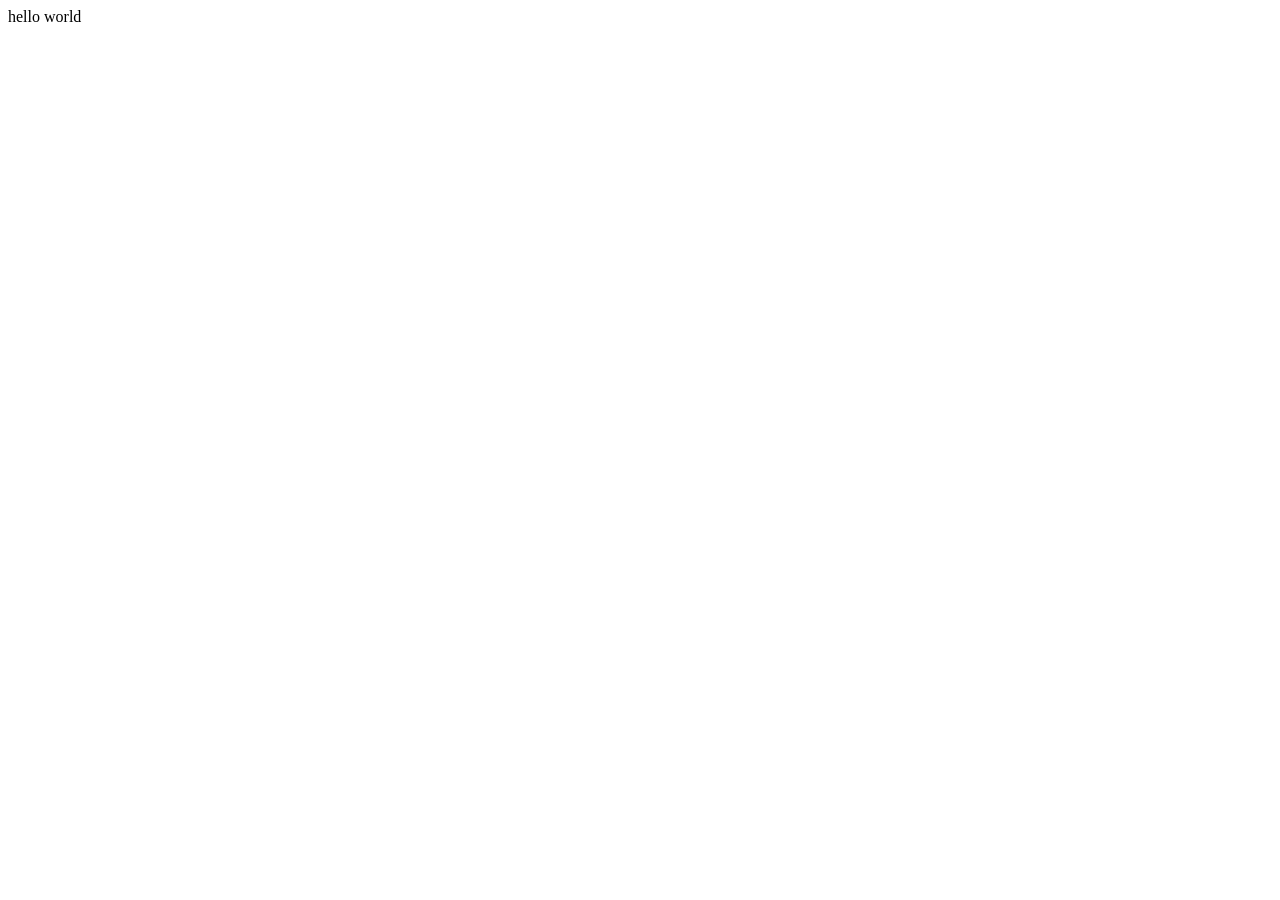
==== index.html @ 655c2603 "added content" ====
<!DOCTYPE html>
<html lang="en">
<head>
    <meta charset="UTF-8">
    <meta http-equiv="X-UA-Compatible" content="IE=edge">
    <meta name="viewport" content="width=he, initial-scale=1.0">
    <title>Document</title>
</head>
<body>
    hello world
</body>
</html>
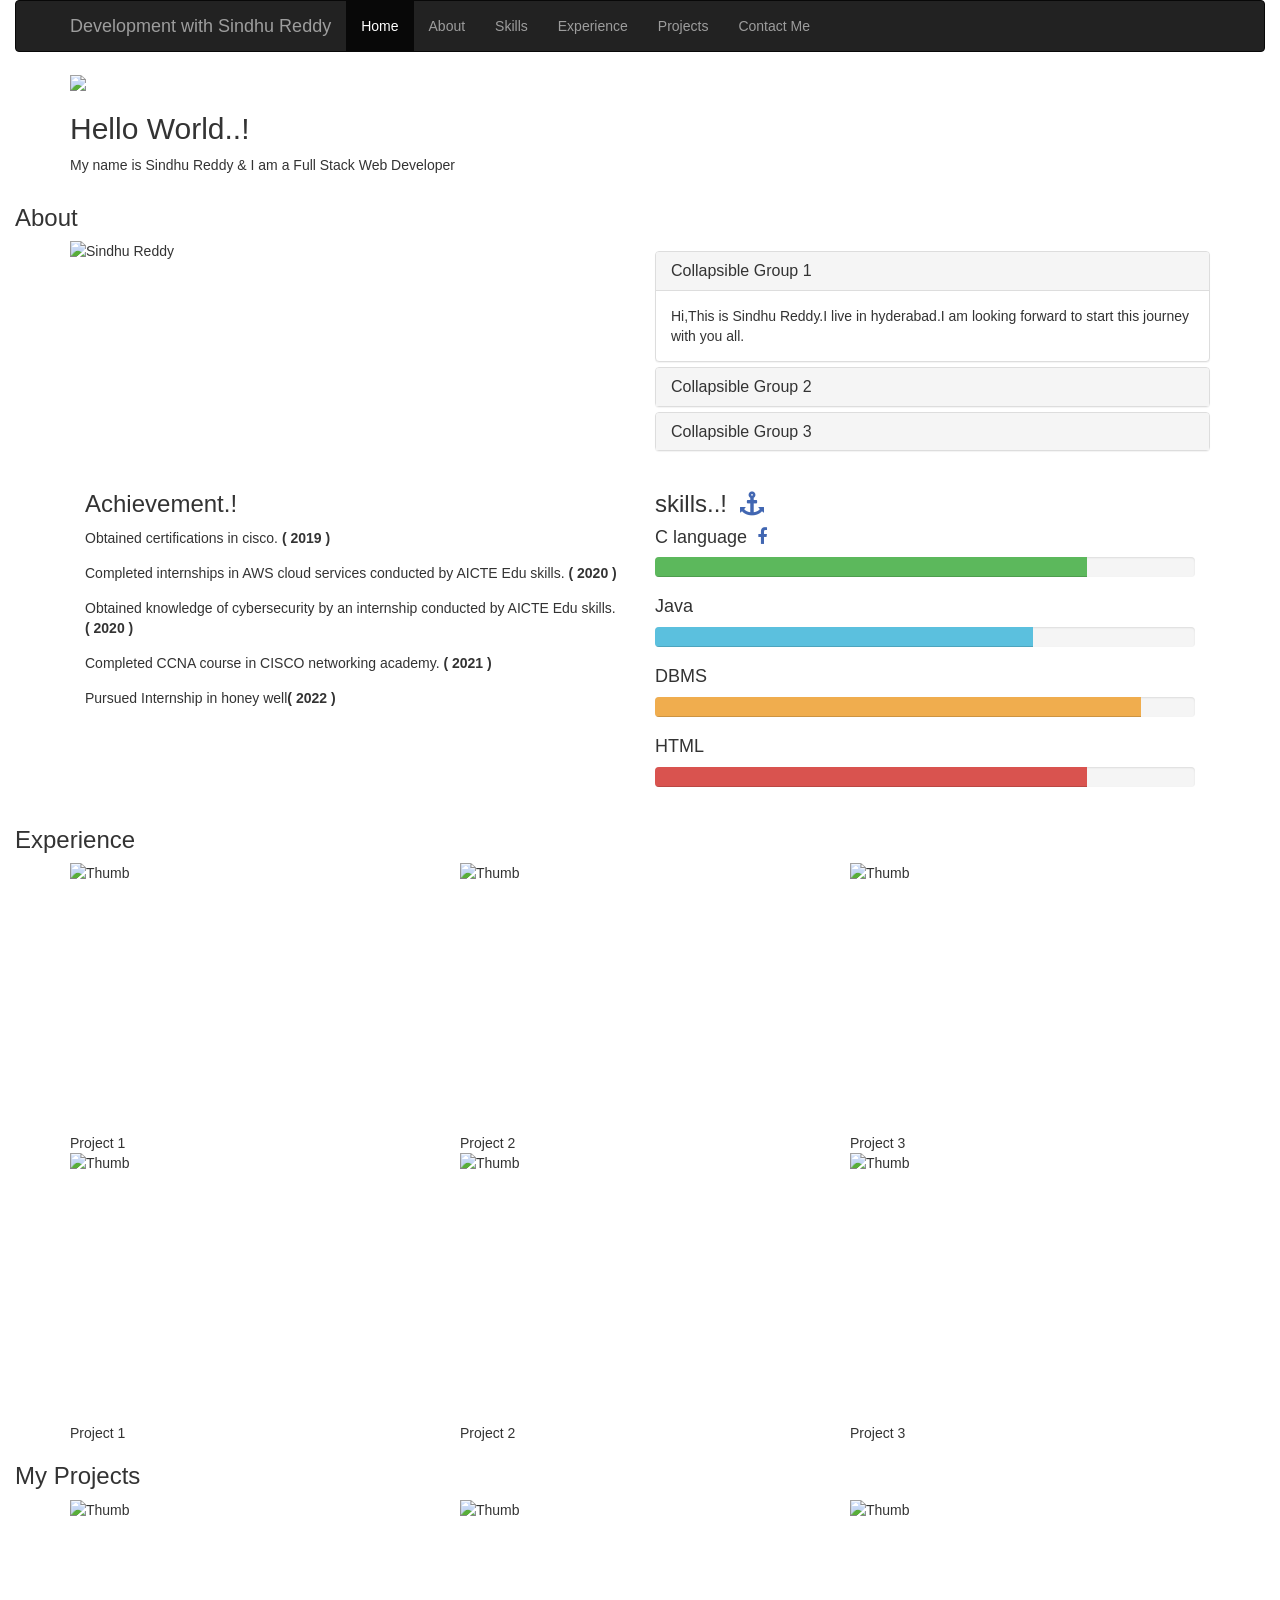
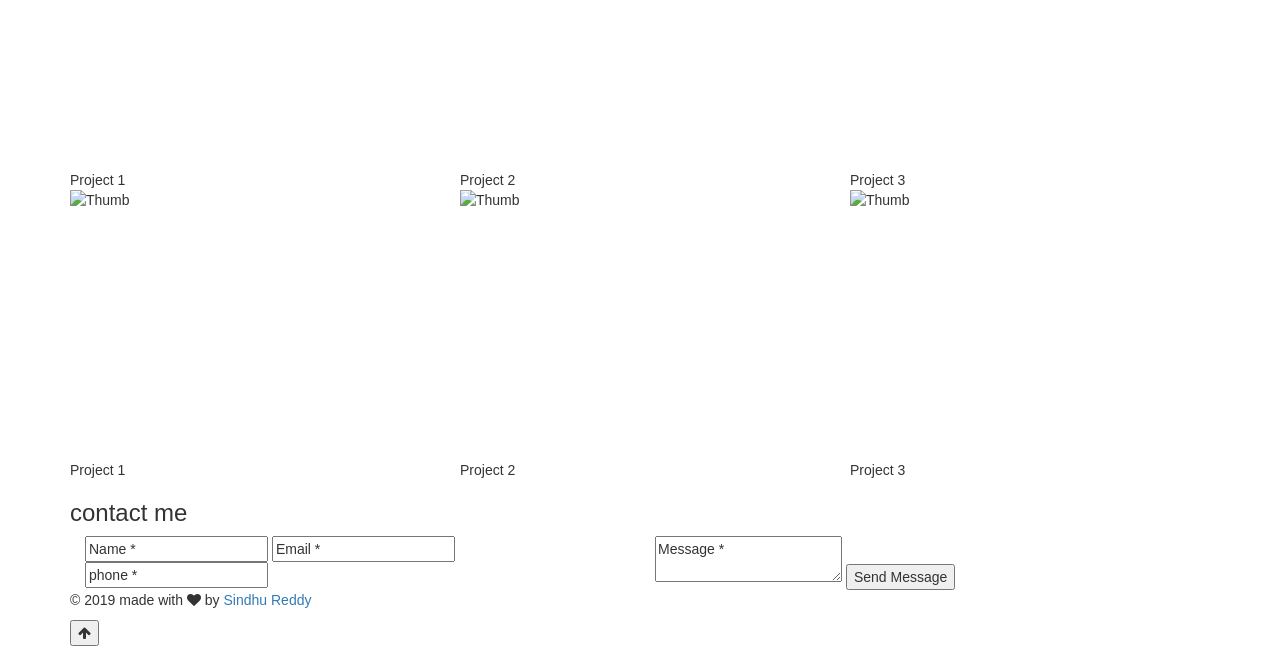
==== commit 93d5234d: "updated" ====
--- a/index.html
+++ b/index.html
@@ -1,12 +1,318 @@
 <!DOCTYPE html>
-<html lang="en">
+<html>
 <head>
-    <meta charset="UTF-8">
-    <meta http-equiv="X-UA-Compatible" content="IE=edge">
-    <meta name="viewport" content="width=he, initial-scale=1.0">
-    <title>Document</title>
+	<meta charset="utf-8">
+	<meta name="viewport" content="width=device-width, initial-scale=1">
+	<meta name="keywords" content="Priyanshu Tiwari/>
+	<meta http-equiv="X-UA-Compatible" content="IE=edge">
+	<title>Development With Sindhu Reddy</title>
+
+	<!-- FONT AWESOME -->
+	<link rel="stylesheet" href="https://cdnjs.cloudflare.com/ajax/libs/font-awesome/4.7.0/css/font-awesome.min.css">
+
+	<!-- Latest compiled and minified CSS -->
+	<link rel="stylesheet" href="https://maxcdn.bootstrapcdn.com/bootstrap/3.3.7/css/bootstrap.min.css">
+
+	<!-- jQuery library -->
+	<script src="https://ajax.googleapis.com/ajax/libs/jquery/3.3.1/jquery.min.js"></script>
+
+	<!-- Latest compiled JavaScript -->
+	<script src="https://maxcdn.bootstrapcdn.com/bootstrap/3.3.7/js/bootstrap.min.js"></script>
+
+	<!-- MAIN CSS -->
+	<link rel="stylesheet" href="css/style.css">
+
+	<!-- MAIN JS -->
+	<script src="js/main.js" type="text/javascript"></script>
+
+	<!-- MAIN JQUERY -->
+	<script src="js/jquery.js" type="text/javascript"></script>
+
 </head>
 <body>
-    hello world
+
+	<!-- NAVBAR -->
+	<section class="container-fluid mainHeader fadeIn" id="navbar">
+		<div class="navbar navbar-inverse">
+		  <div class="container">
+		    <div class="navbar-header">
+		      <button type="button" class="navbar-toggle" data-toggle="collapse" data-target=".navbar-collapse">
+		        <span class="icon-bar"></span>
+		        <span class="icon-bar"></span>
+		        <span class="icon-bar"></span>
+		      </button>
+		      <a class="navbar-brand" href="#">Development with Sindhu Reddy</a>
+		    </div>
+		    <div class="collapse navbar-collapse">
+		      <ul class="nav navbar-nav">
+		        <li class="active" data-toggle="collapse" data-target=".navbar-collapse.in"><a href="#">Home</a></li>
+		        <li><a href="#about" data-toggle="collapse" data-target=".navbar-collapse.in">About</a></li>
+		        <li><a href="#skills" data-toggle="collapse" data-target=".navbar-collapse.in">Skills</a></li>
+		        <li><a href="#experience" data-toggle="collapse" data-target=".navbar-collapse.in">Experience</a></li>
+		        <li><a href="#projects" data-toggle="collapse" data-target=".navbar-collapse.in">Projects</a></li>
+		        <li><a href="#contact" data-toggle="collapse" data-target=".navbar-collapse.in">Contact Me</a></li>
+		      </ul>
+		    </div><!--/.nav-collapse -->
+		  </div>
+		</div>
+	</section>
+
+	<!-- HOME -->
+	<section class="home fadeIn">
+		<div class="header-section">
+				<div class="container checkOutMyPortfolio">
+					<img src="img/profile.png">
+						<h2>Hello World..<span>!</span></h2>
+							<p>My name is Sindhu Reddy & I am a Full Stack Web Developer</p>
+							
+				</div>
+			</div>
+	</section>
+
+	<!-- ABOUT US -->
+
+	<section class="container-fluid about fadeIn" id="about">
+		<h3>About</h3>
+		<div class="container">
+		  <div class="row">
+		   <div class="col-sm-3 col-md-6">
+		      <img class="yourPic img-responsive" src="img/event.jpeg" alt="Sindhu Reddy">
+		   </div>
+		   <div class="col-sm-9 col-md-6">
+		      <p>
+		      	<div class="panel-group" id="accordion">
+				  <div class="panel panel-default">
+				    <div class="panel-heading">
+				      <h4 class="panel-title">
+				        <a data-toggle="collapse" data-parent="#accordion" href="#collapse1">
+				        Collapsible Group 1</a>
+				      </h4>
+				    </div>
+				    <div id="collapse1" class="panel-collapse collapse in">
+				      <div class="panel-body">Hi,This is Sindhu Reddy.I live in hyderabad.I am looking forward to start this journey
+						 with you all.
+						
+			           </div>
+				    </div>
+				  </div>
+				  <div class="panel panel-default">
+				    <div class="panel-heading">
+				      <h4 class="panel-title">
+				        <a data-toggle="collapse" data-parent="#accordion" href="#collapse2">
+				        Collapsible Group 2</a>
+				      </h4>
+				    </div>
+				    <div id="collapse2" class="panel-collapse collapse">
+				      <div class="panel-body">My education qualifications are:
+						I have completed my schooling from serenity model high school with a cgpa of 9.3
+						and I completed my intermediate in toppers juniour college with an outcome of 9.6 and 
+						right now I am pursuing my engineering in Vignana Bharathi Institute of Institute with a 
+						current cgpa of 8.2 .</div>
+				    </div>
+				  </div>
+				  <div class="panel panel-default">
+				    <div class="panel-heading">
+				      <h4 class="panel-title">
+				        <a data-toggle="collapse" data-parent="#accordion" href="#collapse3">
+				        Collapsible Group 3</a>
+				      </h4>
+				    </div>
+				    <div id="collapse3" class="panel-collapse collapse">
+				      <div class="panel-body">My  strengths are I am a great team player and I can 
+						multitask and good at time management.My weakness include I am very hospitable to people
+						which leaves people a great advantage .</div>
+				    </div>
+				  </div>
+				</div>
+		      </p>
+		   </div>
+		 </div>
+		</div>
+	</section>
+
+	<!-- SKILLS -->
+	<section class="container-fluid skills fadeIn" id="skills">
+		<div class="study-section">
+				<div class="container">
+					<div class="study-grids">
+						<div class="col-md-6 study-grid">
+						<h3>Achievement.<span>!</span></h3>
+						<div class="study1">
+							<p> 	Obtained certifications in cisco.
+								
+								<label>( 2019 )</label></p>
+							<p>Completed internships in AWS cloud services conducted by AICTE Edu skills.
+								 <label>( 2020 )</label></p>
+							<p>
+								Obtained knowledge of cybersecurity by an internship conducted by AICTE Edu skills. <label>( 2020 )</label></p>
+							<p>Completed CCNA course in CISCO networking academy. <label>( 2021 )</label></p>
+							<p>Pursued Internship in honey well<label>( 2022 )</label></p>
+							
+						</div>
+						</div>
+						<div class="col-md-6 study-grid">
+						<h3>skills..<span>!</span>&nbsp&nbsp<i class="fa fa-anchor" style="color:#4267b2;;"></i></h3>
+						<div class="study2">
+						<h4>C language&nbsp&nbsp<i class="fa fa-facebook" style="color:#4267b2;;"></i></h4>
+							<div class="progress">
+							  <div class="progress-bar progress-bar-success" role="progressbar" aria-valuenow="80" aria-valuemin="0" aria-valuemax="100" style="width: 80%">
+								<span class="sr-only">80% Complete (success)</span>
+							  </div>
+							</div>
+						<h4>Java</h4>
+						<div class="progress">
+						  <div class="progress-bar progress-bar-info" role="progressbar" aria-valuenow="70" aria-valuemin="0" aria-valuemax="100" style="width: 70%">
+							<span class="sr-only">70% Complete</span>
+						  </div>
+						</div>
+						<h4>DBMS</h4>
+						<div class="progress">
+						  <div class="progress-bar progress-bar-warning" role="progressbar" aria-valuenow="90" aria-valuemin="0" aria-valuemax="100" style="width: 90%">
+							<span class="sr-only">90% Complete (warning)</span>
+						  </div>
+						</div>
+						<h4>HTML<h4>
+						<div class="progress">
+						  <div class="progress-bar progress-bar-danger" role="progressbar" aria-valuenow="80" aria-valuemin="0" aria-valuemax="100" style="width: 80%">
+							<span class="sr-only">80% Complete (danger)</span>
+						  </div>
+						</div>
+						</div>
+					</div>
+					<div class="clearfix"></div>
+					</div>
+				</div>
+			</div>
+	</section>
+	<section class="container-fluid experience fadeIn" id="experience">
+		<h3>Experience</h3>
+		<div class="container ">
+				<div class="row ">
+				  <div class="col-sm-4 ">
+					<div class="figure ">
+						<img class="img-responsive " src="https://robohash.org/a " alt="Thumb " width="400 " height="300 " />
+						<div class="figcaption "><div>Project 1</div></div>
+					</div>
+				  </div>
+				  <div class="col-sm-4 ">
+					 <div class="figure ">
+						<img class="img-responsive " src="https://robohash.org/b " alt="Thumb " width="400 " height="300 " />
+						<div class="figcaption "><div>Project 2</div></div>
+					 </div>
+				  </div>
+				  <div class="col-sm-4 ">
+						<div class="figure ">
+							<img class="img-responsive " src="https://robohash.org/c " alt="Thumb " width="400 " height="300 " />
+							<div class="figcaption "><div>Project 3</div></div>
+						</div>
+				  </div>
+				</div>
+				<div class="row ">
+				  <div class="col-sm-4 ">
+					<div class="figure ">
+						<img class="img-responsive " src="https://robohash.org/d " alt="Thumb " width="400 " height="300 " />
+						<div class="figcaption "><div>Project 1</div></div>
+					</div>
+				  </div>
+				  <div class="col-sm-4 ">
+					 <div class="figure ">
+						<img class="img-responsive " src="https://robohash.org/e " alt="Thumb " width="400 " height="300 " />
+						<div class="figcaption "><div>Project 2</div></div>
+					 </div>
+				  </div>
+				  <div class="col-sm-4 ">
+						<div class="figure ">
+							<img class="img-responsive " src="https://robohash.org/f " alt="Thumb " width="400 " height="300 " />
+							<div class="figcaption "><div>Project 3</div></div>
+						</div>
+				  </div>
+				</div>
+		  <!-- <figure>
+			<img src="https://d13yacurqjgara.cloudfront.net/users/220419/screenshots/1644214/debut-shot.jpg " alt="Thumb " width="400 " height="300 " />
+			<figcaption><div>Thumbnail Caption</div></figcation>
+		  </figure> -->
+		</div>
+	</section>
+	<section class="container-fluid projects fadeIn" id="projects">
+			<!-- <div class="hero">
+		  		<h1>My Projects <strong>I love them</strong> </h1>
+		  	</div> --><h3>My Projects</h3>
+			<div class="container ">
+					<div class="row ">
+					  <div class="col-sm-4 ">
+					  	<div class="figure ">
+						    <img class="img-responsive " src="https://robohash.org/a " alt="Thumb " width="400 " height="300 " />
+						    <div class="figcaption "><div>Project 1</div></div>
+			  			</div>
+					  </div>
+					  <div class="col-sm-4 ">
+					  	 <div class="figure ">
+						    <img class="img-responsive " src="https://robohash.org/b " alt="Thumb " width="400 " height="300 " />
+						    <div class="figcaption "><div>Project 2</div></div>
+			 			 </div>
+					  </div>
+					  <div class="col-sm-4 ">
+					  		<div class="figure ">
+							    <img class="img-responsive " src="https://robohash.org/c " alt="Thumb " width="400 " height="300 " />
+							    <div class="figcaption "><div>Project 3</div></div>
+			 				</div>
+					  </div>
+					</div>
+					<div class="row ">
+					  <div class="col-sm-4 ">
+					  	<div class="figure ">
+						    <img class="img-responsive " src="https://robohash.org/d " alt="Thumb " width="400 " height="300 " />
+						    <div class="figcaption "><div>Project 1</div></div>
+			  			</div>
+					  </div>
+					  <div class="col-sm-4 ">
+					  	 <div class="figure ">
+						    <img class="img-responsive " src="https://robohash.org/e " alt="Thumb " width="400 " height="300 " />
+						    <div class="figcaption "><div>Project 2</div></div>
+			 			 </div>
+					  </div>
+					  <div class="col-sm-4 ">
+					  		<div class="figure ">
+							    <img class="img-responsive " src="https://robohash.org/f " alt="Thumb " width="400 " height="300 " />
+							    <div class="figcaption "><div>Project 3</div></div>
+			 				</div>
+					  </div>
+					</div>
+			  <!-- <figure>
+			    <img src="https://d13yacurqjgara.cloudfront.net/users/220419/screenshots/1644214/debut-shot.jpg " alt="Thumb " width="400 " height="300 " />
+			    <figcaption><div>Thumbnail Caption</div></figcation>
+			  </figure> -->
+			</div>
+	</section>
+	<!-- CONTACT ME -->
+	<section class="contactMe fadeIn">
+		<div class="contact-section" id="contact">
+				<div class="container">
+					<h3>contact me</h3>
+					 <div class="contact-details">
+			<form>
+				 <div class="col-md-6 contact-left">
+					 <input type="text" class="text" value="Name *" onfocus="this.value = '';" onblur="if (this.value == '') {this.value = 'Name *';}">
+					 <input type="text" class="text" value="Email *" onfocus="this.value = '';" onblur="if (this.value == '') {this.value = 'Email *';}">
+					 <input type="text" class="text" value="phone *" onfocus="this.value = '';" onblur="if (this.value == '') {this.value = 'Phone *';}">
+				 </div>
+					 <div class="col-md-6 contact-right">
+					 <textarea  value="Message" onfocus="this.value = '';" onblur="if (this.value == '') {this.value = 'Message';}">Message *</textarea>
+					 <input type="submit" value="Send Message"/>
+					 </div>
+					 <div class="clearfix"> </div>
+			</form>
+				</div>
+			</div>
+		</div>
+	</section>
+	<section class="container-fluid mainFooter fadeIn">
+		<div class="container">
+			<div class="footer-top">
+				<p>&copy; 2019  made with <i class="fa fa-heart"></i> by <a target="_blank" href="https://sindhureddyaenugula.github.io">Sindhu Reddy</a>
+				</p>
+			</div>
+		<button onclick="topFunction()" id="myBtn" title="Go to top"><i class="fa fa-arrow-up"></i></button>
+	</section>
 </body>
-</html>+</html>
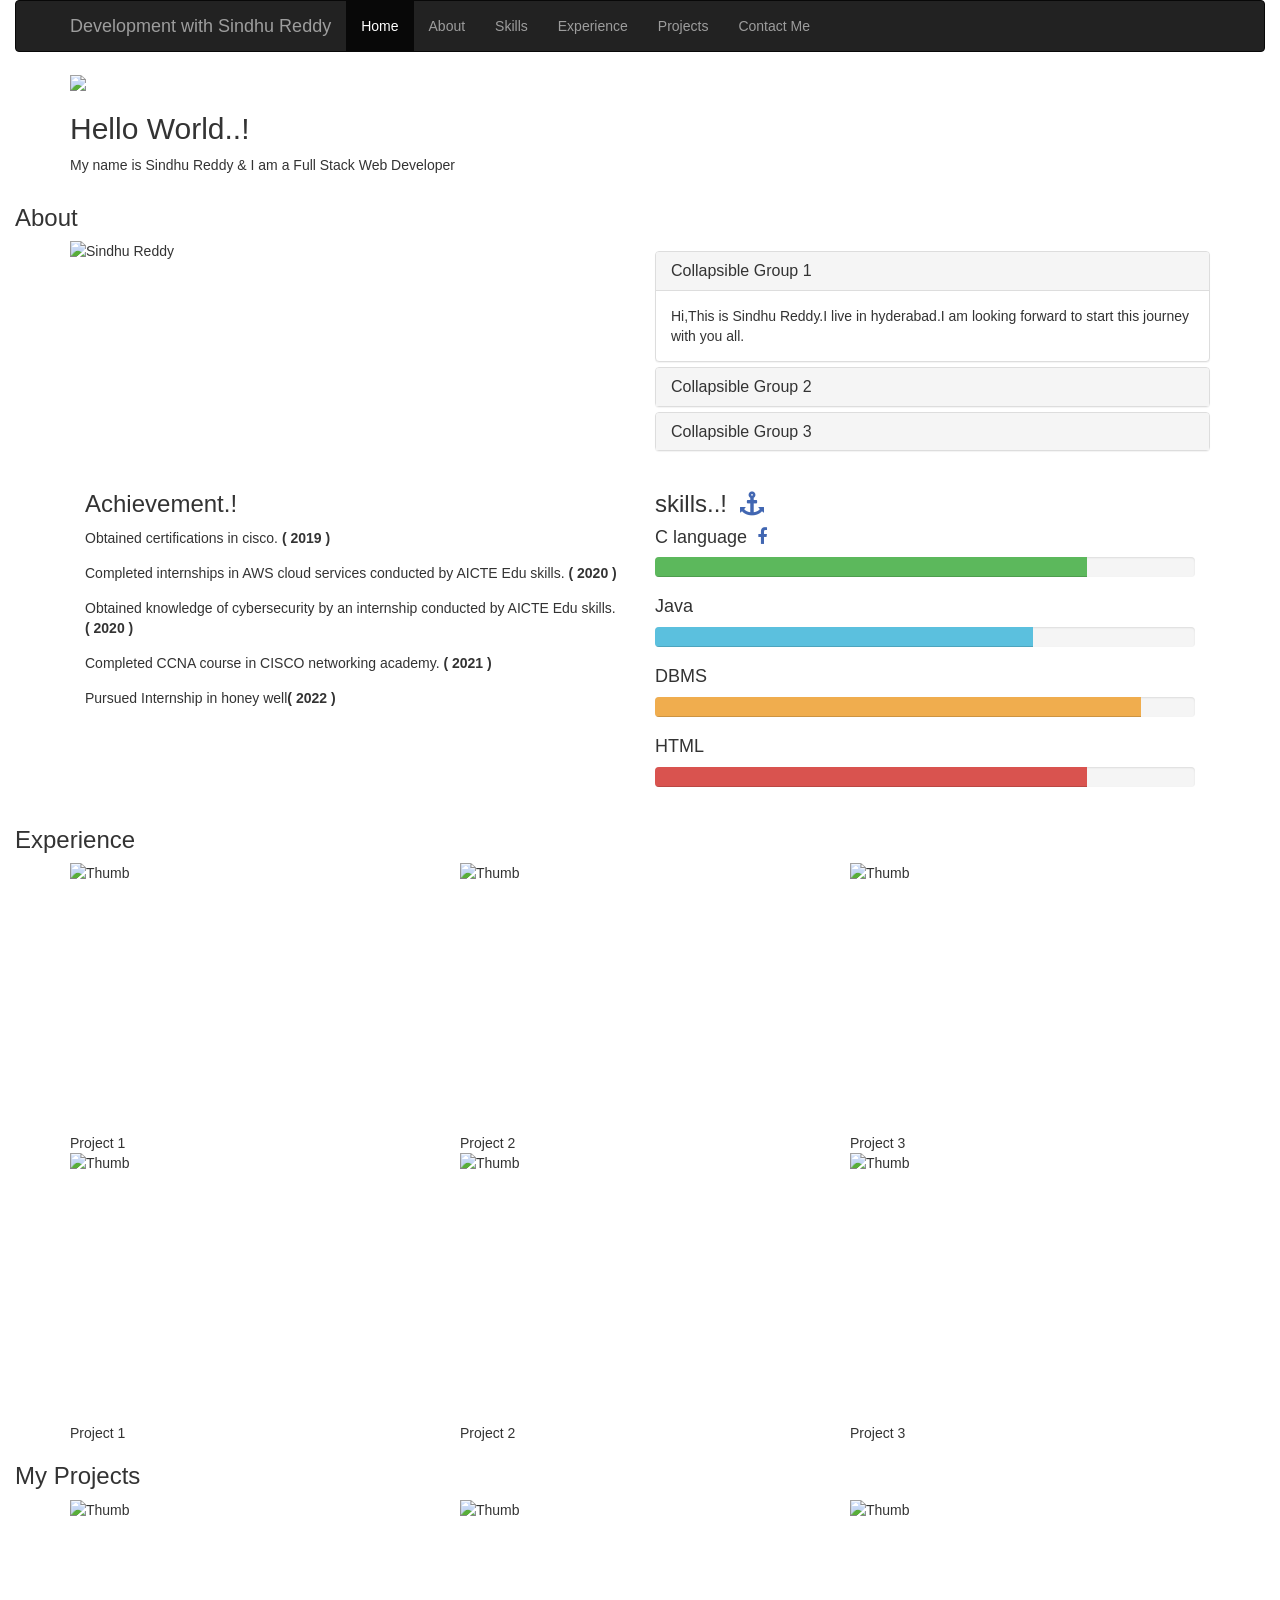
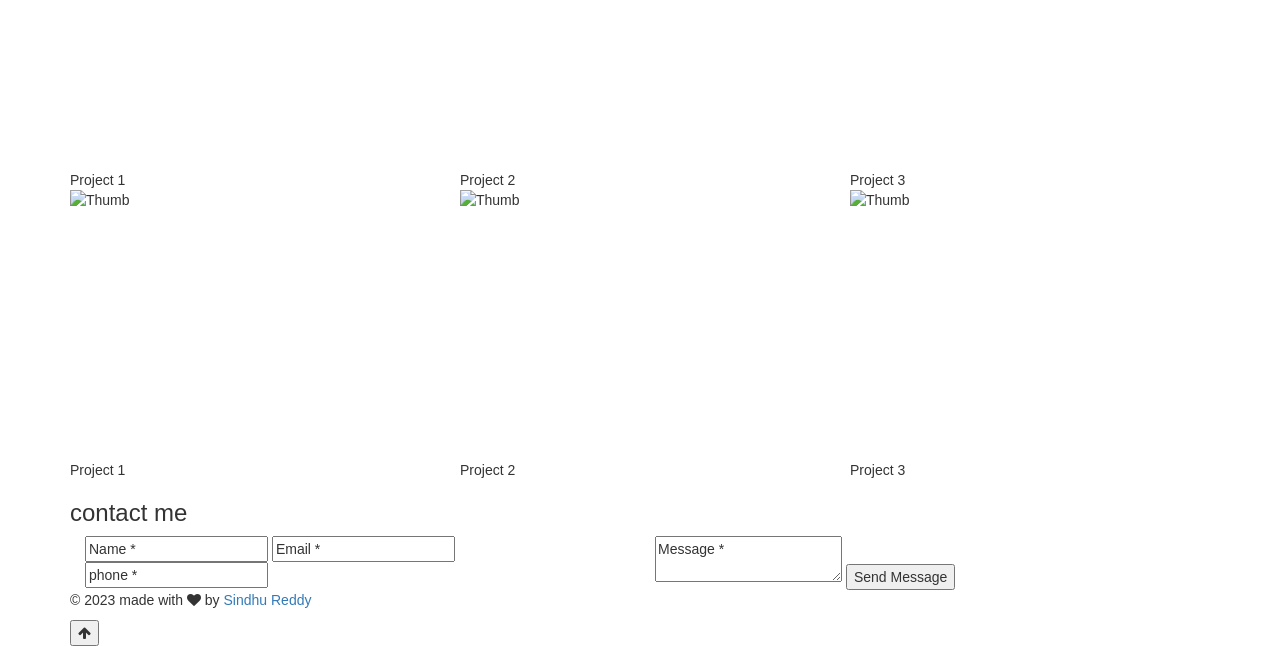
==== commit fbf06c1e: "Update index.html" ====
--- a/index.html
+++ b/index.html
@@ -309,7 +309,7 @@
 	<section class="container-fluid mainFooter fadeIn">
 		<div class="container">
 			<div class="footer-top">
-				<p>&copy; 2019  made with <i class="fa fa-heart"></i> by <a target="_blank" href="https://sindhureddyaenugula.github.io">Sindhu Reddy</a>
+				<p>&copy; 2023  made with <i class="fa fa-heart"></i> by <a target="_blank" href="https://sindhureddyaenugula.github.io">Sindhu Reddy</a>
 				</p>
 			</div>
 		<button onclick="topFunction()" id="myBtn" title="Go to top"><i class="fa fa-arrow-up"></i></button>
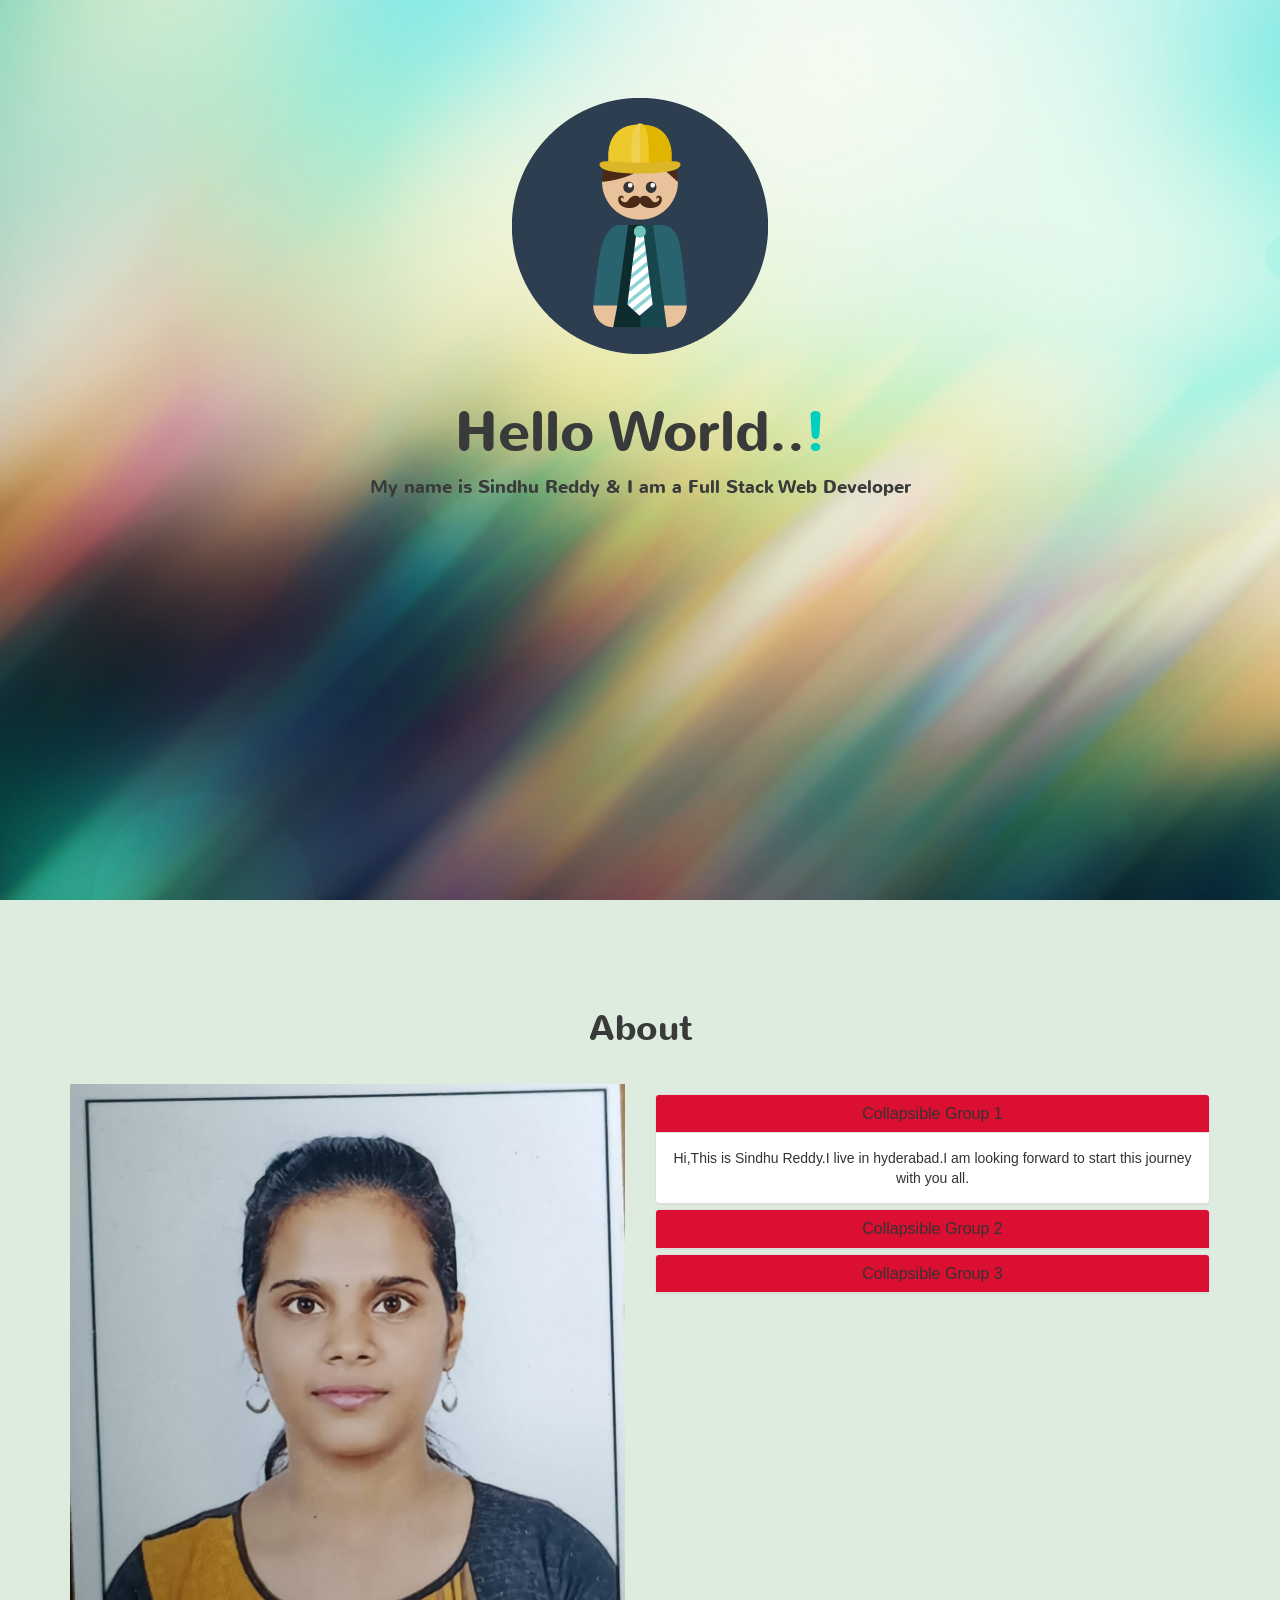
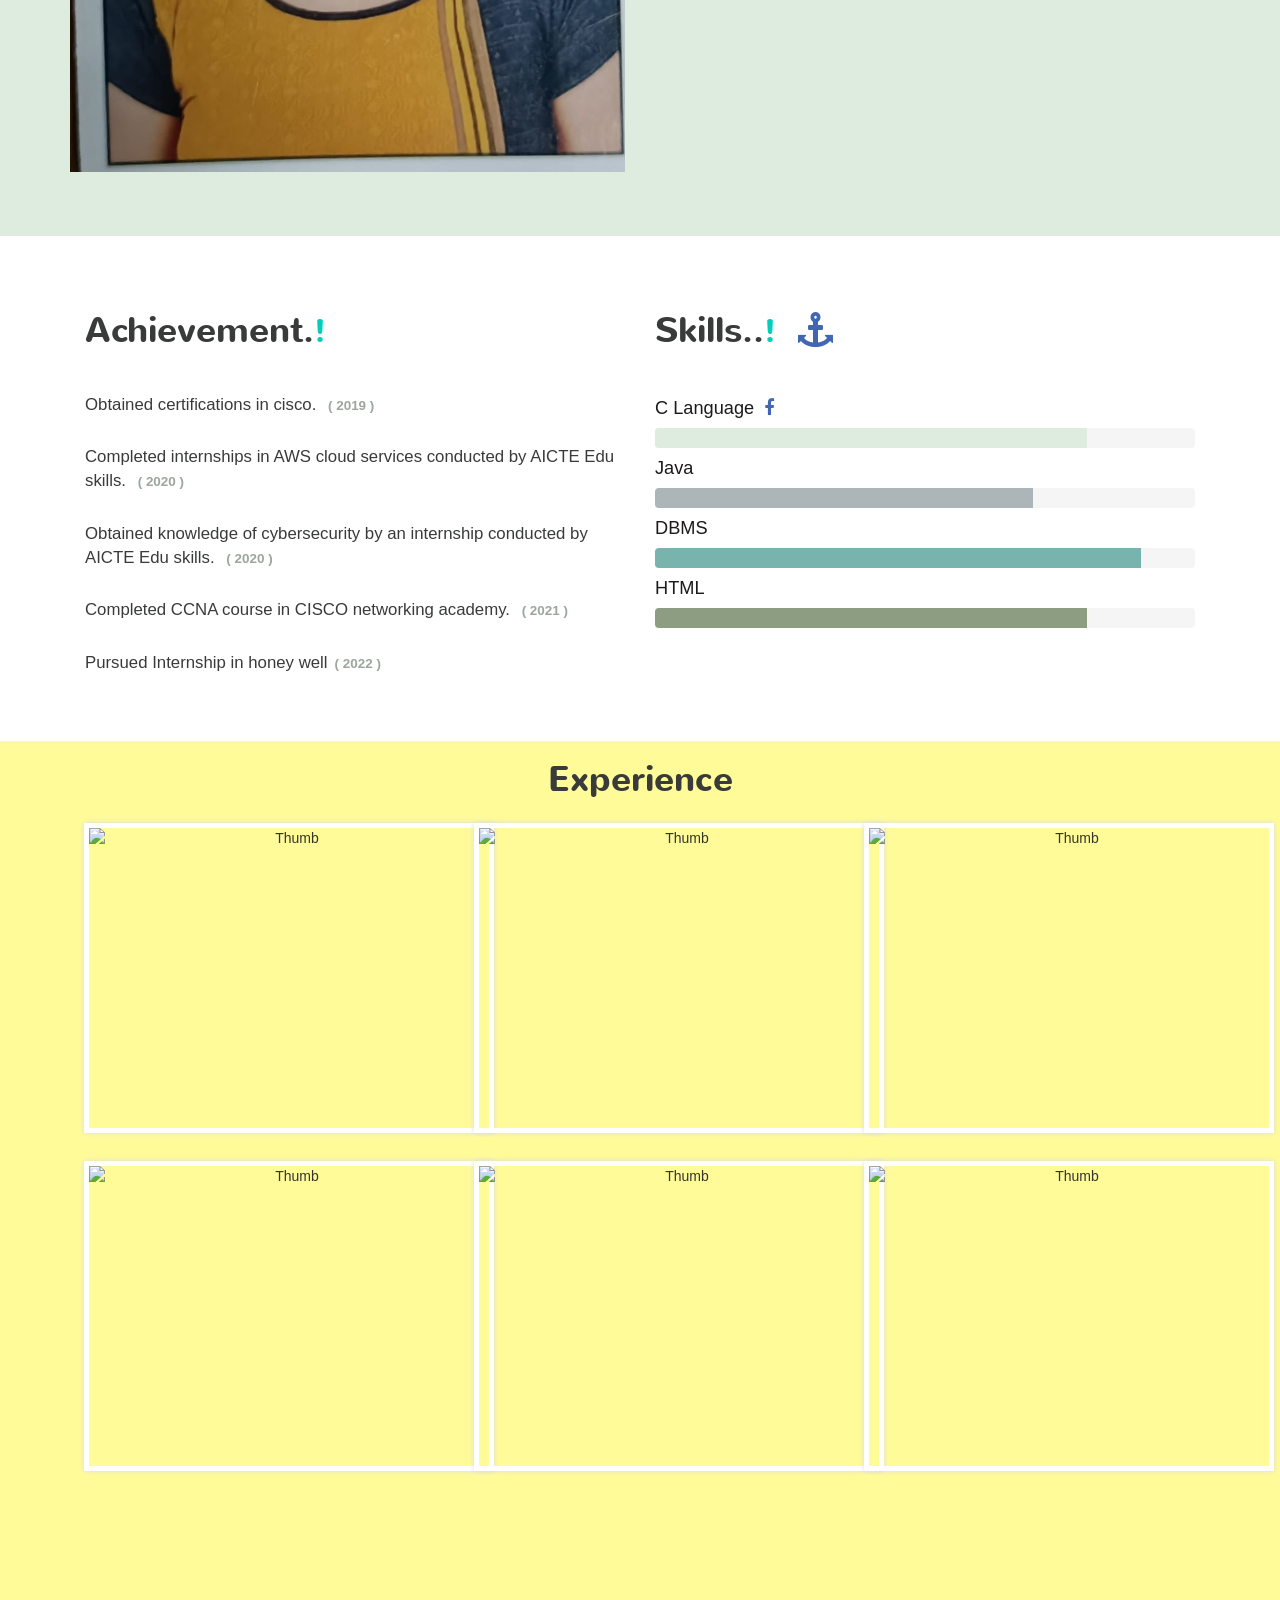
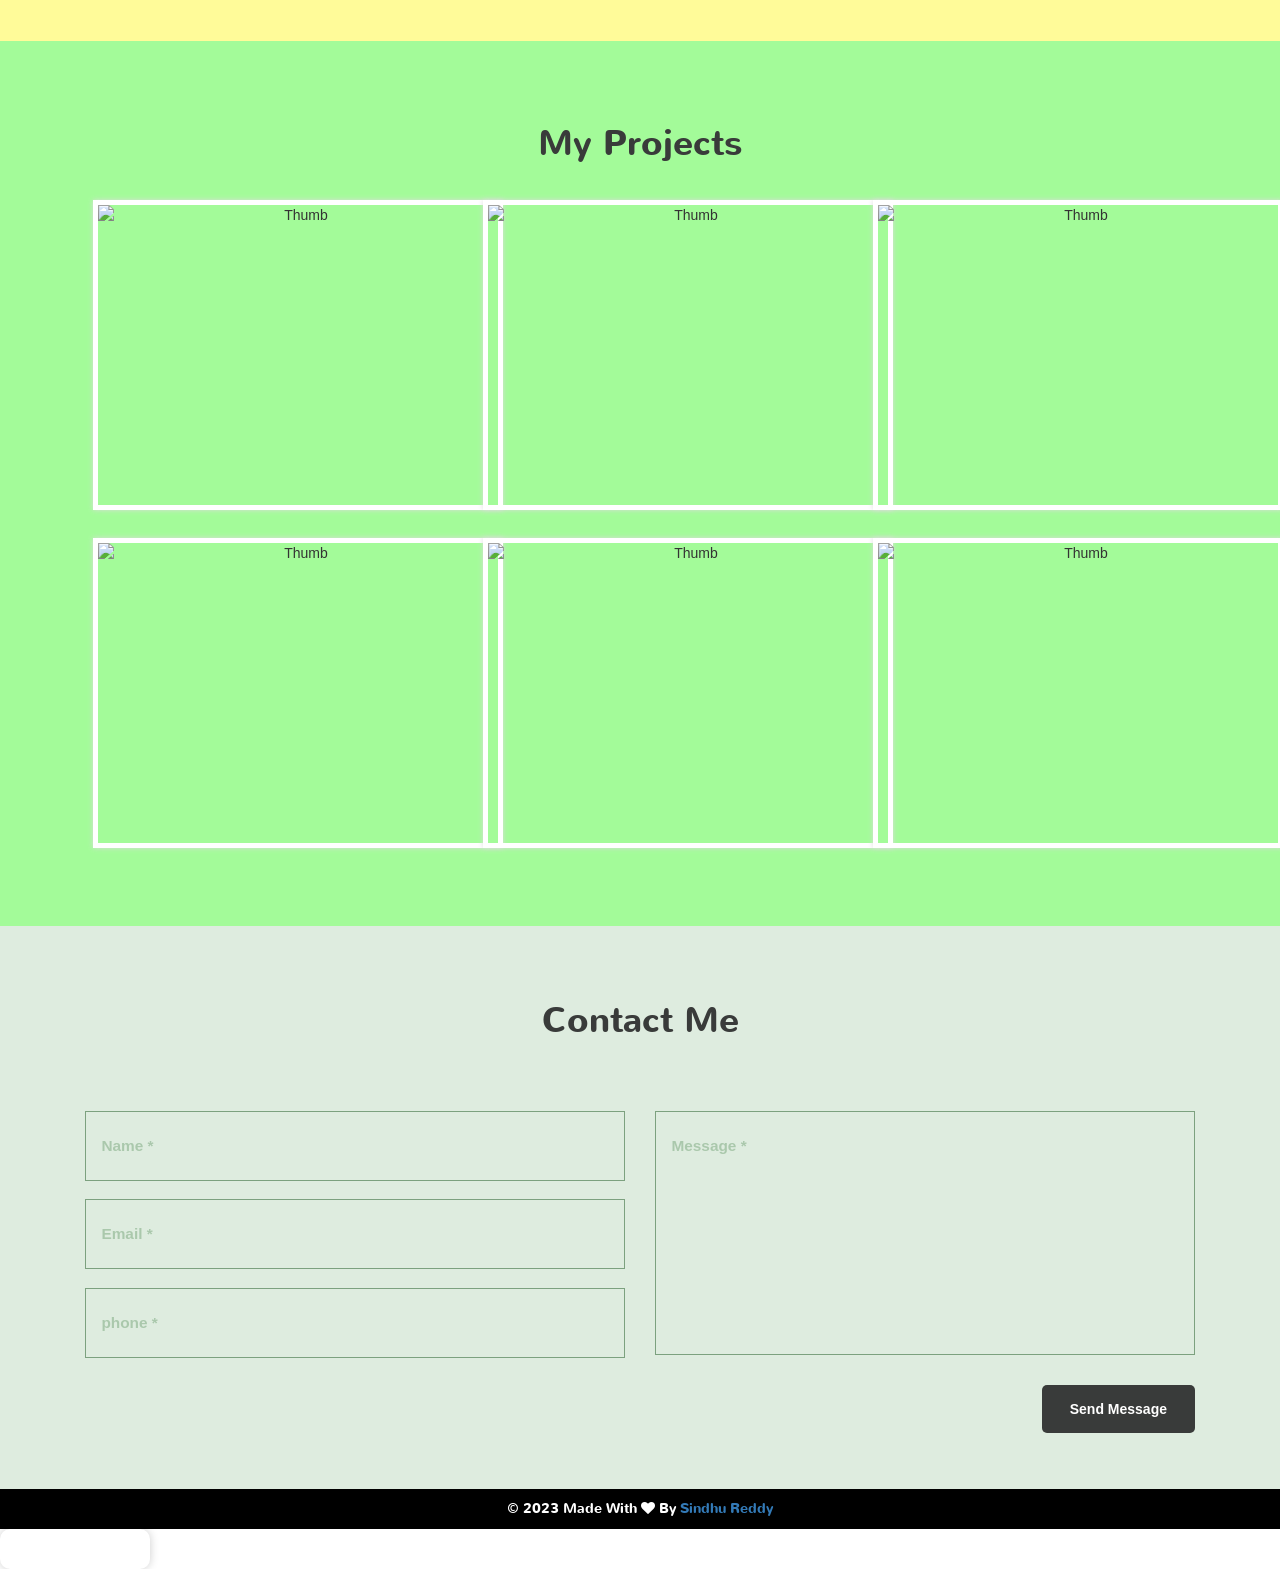
==== commit cd021eab: "Update index.html" ====
--- a/index.html
+++ b/index.html
@@ -27,6 +27,7 @@
 
 	<!-- MAIN JQUERY -->
 	<script src="js/jquery.js" type="text/javascript"></script>
+	<script src="counter.js"></script>						 
 
 </head>
 <body>
@@ -314,5 +315,22 @@
 			</div>
 		<button onclick="topFunction()" id="myBtn" title="Go to top"><i class="fa fa-arrow-up"></i></button>
 	</section>
+	<div id="counter"></div>
+ <style>
+   #counter {
+    width: 150px;
+    height: 20px;
+    background-color: #fff;
+    border-radius: 10px;
+    box-shadow: 0 0 10px rgba(0, 0, 0, 0.2);
+    display: flex;
+    flex-direction: column;
+    justify-content: center;
+    align-items: center;
+    padding: 20px;
+    font-family: 'Gill Sans', 'Gill Sans MT', Calibri, 'Trebuchet MS', sans-serif;
+    transition: 0.5s;
+}
+</style>											      
 </body>
 </html>
--- a/css/style.css
+++ b/css/style.css
@@ -0,0 +1,459 @@
+body{
+	margin: 0px;
+	transition: all 1s;
+}
+@font-face {
+    font-family: 'Nunito-Bold';
+    src:url(../fonts/Nunito-Bold.ttf) format('truetype');
+}
+@font-face {
+    font-family: 'OpenSans-Regular';
+    src:url(../fonts/OpenSans-Regular.ttf) format('truetype');
+}
+.mainHeader{
+	  position: fixed; 
+    top: -60px; 
+    transition: all 0.5s;
+    width: 100vw;
+    z-index: 1;
+    padding-left: 0px;
+    padding-right: 0px;
+}
+.home{
+		
+}
+.header-section {
+  background: #deecdf;
+  background-image: url('../img/1.jpg');
+  text-align: center;
+  min-height: 500px;
+  height:100vh;
+}
+.header-section img {
+  margin-top: 7em;
+}
+.header-section h2 {
+  font-family: 'Nunito-Bold';
+  font-size: 4em;
+  text-transform: capitalize;
+  color: #393b3a;
+  padding: 0.5em 0 0 0;
+}
+.header-section span {
+  color: #00cfbd;
+  font-size: 1em;
+}
+.header-section p {
+  font-family: 'Nunito-Bold';
+  font-size: 1.3em;
+  color: #393b3a;
+}
+span.glyphicon.glyphicon-triangle-bottom {
+  font-size: 2em;
+  color: #fff;
+  background-color: rgb(0, 207, 189);
+  padding: 0.5em 2em;
+  border-radius: 5px 5px 0 0;
+  margin-top: 2.5em;
+}
+.about{
+	background-size: cover;
+	background: #deecdf;
+/* 	background-image: url('../img/1.jpg');
+ */	padding-bottom: 5vw;
+	text-align: center;
+}
+.about h3{
+	font-family: 'Nunito-Bold';
+  	font-size: 2.5em;
+  	text-transform: capitalize;
+  	color: #393b3a;
+  	padding-bottom: 2%;
+}
+.yourPic{
+	    padding-left: 0%;
+	    transition:  all 0.5s;
+}
+@media only screen and (min-width:200px) and (max-width:320px)  { /* smartphones, portrait iPhone, portrait 480x320 phones (Android) */ 
+	.yourPic{
+	    padding-left: 0%;
+	}
+}
+@media only screen and (min-width:321px) and (max-width:400px)  { /* smartphones, Android phones, landscape iPhone */
+	.yourPic{
+	    padding-left: 10%;
+	}
+}
+@media only screen and (min-width:401px) and (max-width:600px)  { /* portrait tablets, portrait iPad, e-readers (Nook/Kindle), landscape 800x480 phones (Android) */
+	.yourPic{
+	    padding-left: 25%;
+	}
+	
+}
+@media only screen and (min-width:601px) and (max-width:767px)  { /* portrait tablets, portrait iPad, e-readers (Nook/Kindle), landscape 800x480 phones (Android) */
+	.yourPic{
+	    padding-left: 30%;
+	}
+}
+@media only screen and (max-width:801px)  { /* tablet, landscape iPad, lo-res laptops ands desktops */
+}
+@media only screen and (max-width:1025px) { /* big landscape tablets, laptops, and desktops */ 
+}
+@media only screen and (max-width:1281px) { /* hi-res laptops and desktops */ 
+}
+
+.skills{
+}
+.experience{
+	background-color: rgba(255,244,1,0.4);	height: 100vh;
+	text-align: center;	
+}
+.experience h3{
+	font-family: 'Nunito-Bold';
+  	font-size: 2.5em;
+  	text-transform: capitalize;
+  	color: #393b3a;
+}
+.projects{
+	background-color: rgba(25,244,1,0.4);
+	padding: 5%;
+	text-align: center;	
+
+}
+.projects h3{
+	font-family: 'Nunito-Bold';
+  	font-size: 2.5em;
+  	text-transform: capitalize;
+  	color: #393b3a;
+  	margin-bottom: 2%;
+}
+.hero{
+  width: 100%;
+  height: 40%;
+  background: #3498db;
+  display: table;
+}
+
+h1{
+  color: #2c3e50;
+  text-align: center;
+  margin: 0;
+  padding: 0;
+  display: table-cell;
+  vertical-align: middle;
+  text-align: center;
+  color: #fff;
+  font-weight: 300;
+}
+
+.figure{
+  overflow: hidden;
+  position: relative;
+  display: inline-block;
+  vertical-align: top;
+  border: 5px solid #fff;
+  box-shadow: 0 0 5px #ddd;
+  margin: 1em;
+}
+
+.figcaption{
+  position: absolute;
+  left: 0; right: 0;
+  top: 0; bottom: 0;
+  text-align: center;
+  font-weight: bold;
+  width: 100%;
+  height: 100%;
+  display: table;
+}
+
+.figcaption div{
+  display: table-cell;
+  vertical-align: middle;
+  position: relative;
+  top: 0px;
+  opacity: 0;
+  color: #2c3e50;
+  text-transform: uppercase;
+}
+
+.figcaption div:after{
+  position: absolute;
+  content: "";
+  left: 0; right: 0;
+  bottom: 50%;
+  text-align: center;
+  margin: auto;
+  width: 0%;
+  height: 2px;
+  background: #2c3e50;
+}
+
+.figure img{
+  -webkit-transition: all 0.5s linear;
+          transition: all 0.5s linear;
+  -webkit-transform: scale3d(1, 1, 1);
+          transform: scale3d(1, 1, 1);
+}
+
+.figure:hover .figcaption{
+ background: rgba(255,255,255,0.3);
+}
+.figure:hover .figcaption div{
+  opacity: 1;
+}
+.figcaption:hover div{
+  opacity: 1;
+  top: 0;
+}
+
+.figcaption:hover div:after{
+  width: 50%;
+}
+
+.figure:hover img{
+  -webkit-transform: scale3d(1.2, 1.2, 1);
+          transform: scale3d(1.2, 1.2, 1);
+}
+#about{
+	padding-top: 10vh;
+}
+.carousel-content {
+    color:black;
+    display:flex;
+    align-items:center;
+}
+
+#text-carousel {
+  width: 100%;
+  height: auto;
+  padding: 17%;
+}
+
+*, *::before, *::after{
+  -moz-box-sizing: border-box;
+       box-sizing: border-box;
+  
+  -webkit-transition: all 0.3s ease-in-out;
+          transition: all 0.3s ease-in-out;
+}
+
+/*font-face*/
+@font-face {
+  font-family: 'Lato';
+  font-style: normal;
+  font-weight: 100;
+  src: local('Lato Hairline'), local('Lato-Hairline'), url(http://themes.googleusercontent.com/static/fonts/lato/v6/boeCNmOCCh-EWFLSfVffDg.woff) format('woff');
+}
+
+@font-face {
+  font-family: 'Lato';
+  font-style: normal;
+  font-weight: 300;
+  src: local('Lato Light'), local('Lato-Light'), url(http://themes.googleusercontent.com/static/fonts/lato/v6/KT3KS9Aol4WfR6Vas8kNcg.woff) format('woff');
+}
+@font-face {
+  font-family: 'Lato';
+  font-style: normal;
+  font-weight: 400;
+  src: local('Lato Regular'), local('Lato-Regular'), url(http://themes.googleusercontent.com/static/fonts/lato/v6/9k-RPmcnxYEPm8CNFsH2gg.woff) format('woff');
+}
+
+@font-face {
+  font-family: 'Lato';
+  font-style: normal;
+  font-weight: 700;
+  src: local('Lato Bold'), local('Lato-Bold'), url(http://themes.googleusercontent.com/static/fonts/lato/v6/wkfQbvfT_02e2IWO3yYueQ.woff) format('woff');
+}
+
+#myBtn {
+    display: none; /* Hidden by default */
+    position: fixed; /* Fixed/sticky position */
+    bottom: 20px; /* Place the button at the bottom of the page */
+    right: 30px; /* Place the button 30px from the right */
+    z-index: 99; /* Make sure it does not overlap */
+    border: none; /* Remove borders */
+    outline: none; /* Remove outline */
+    background-color: #774040;
+    color: white; 
+    cursor: pointer; 
+    padding: 15px; 
+    border-radius: 10px;
+    font-size: 18px;	
+    transition: all 2s;
+}
+
+#myBtn:hover {
+    background-color: #555; /* Add a dark-grey background on hover */
+}
+
+.study-section {
+  padding: 4em 0;
+}
+.study-grid h3 {
+  font-family: 'Nunito-Bold';
+  font-size: 2.5em;
+  text-transform: capitalize;
+  color: #393b3a;
+  
+}
+.study-grid span {
+  color: #00cfbd;
+  font-size: 0.9em;
+}
+.study-grid p {
+  font-size: 1.2em;
+  color: #393b3a;
+  padding: 1.1em 0 0 0;
+  }
+.study-grid label {
+  font-size: 0.8em;
+  color: #9CA69D;
+  margin: 0 0 0 7px;
+}
+.progress {
+	margin: 10px 0;
+	 box-shadow: none;
+}
+.progress-bar-success {
+  background-color: #DEECDF;
+   box-shadow: none;
+}
+.progress-bar-info {
+  background-color: #ACB5B8;
+    box-shadow: none;
+}
+.progress-bar-warning {
+  background-color: #78B3AE;
+   box-shadow: none;
+}
+.progress-bar-danger {
+  background-color: #8C9D82;
+  box-shadow: none;
+  }
+.study-grid h4 {
+  font-size: 1.3em;
+  text-transform: capitalize;
+  color: rgb(29, 26, 26);
+  }
+.study1 {
+  padding: 1em 0 0;
+}
+.study2 {
+  padding: 2em 0 0;
+}
+.service-section {
+  text-align: center;
+  padding: 4em 0;
+}
+.service-grid h4 {
+  font-size: 1.5em;
+  margin: 0.9em 0;
+    font-family: 'Nunito-Bold';
+}
+.service-grid p {
+  font-size: 1em;
+  font-weight: 400;
+  color: #9CA69D;
+    line-height: 1.8em;
+}
+span.glyphicon.glyphicon-pencil {
+  font-size: 2em;
+  color: #C6D9C7;
+  border-radius: 50px;
+  border: 2px solid;
+  padding: 1em;
+}
+span.glyphicon.glyphicon-phone{
+font-size: 2em;
+  color: #C6D9C7;
+  border-radius: 50px;
+  border: 2px solid;
+  padding: 1em;
+}
+span.glyphicon.glyphicon-signal{
+font-size: 2em;
+  color: #C6D9C7;
+  border-radius: 50px;
+  border: 2px solid;
+  padding: 1em;
+}
+.contactMe{
+
+}
+.contact-section {
+  padding: 4em 0;
+  background: #deecdf;
+ 
+ }
+.contact-section h3 {
+    font-family: 'Nunito-Bold';
+  font-size: 2.5em;
+  text-transform: capitalize;
+  color: #393b3a;
+  text-align: center;
+  margin-bottom: 2em;
+
+}
+.contact-details form input[type="text"],.contact-details form textarea {
+	width: 100%;
+	padding: 1.5em 1em;
+	border: 1px solid #7ca17f;
+	font-size: 1.1em;
+	margin-bottom: 1.2em;
+	color: #Aac8ac;
+	outline: none;
+	background:transparent;
+	font-weight: 600;
+}
+.contact-details form textarea {
+	height: 244px;
+	resize: none;
+	width: 100%;
+}
+.contact-right{
+	text-align:right;
+}
+.contact-details input[type="submit"] {
+	background: #393b3a;
+	padding: 1em 2em;
+	border: none;
+	font-size: 1em;
+	margin: 0.5em 0 0 0;
+	color: #fff;
+	outline: none;
+	font-weight: 600;
+	border-radius:5px;
+	transition: 0.5s all;
+	-webkit-transition: 0.5s all;
+	-moz-transition: 0.5s all;
+	-o-transition: 0.5s all;
+	-ms-transition: 0.5s all;
+}
+.contact-details input[type="submit"]:hover {
+  color: #fff;
+  background: rgb(0, 207, 189);
+}
+.mainFooter{
+	background-color: #000000;
+	color: #ffffff;
+}
+.footer-top{
+	text-align: center;
+	font-family: 'Nunito-Bold';
+  	font-size: 1em;
+  	text-transform: capitalize;
+  	padding-top: 10px;
+}
+.panel-default>.panel-heading {
+    background-color: #db0f31;
+}
+.navbar-inverse .navbar-nav>li:hover {
+    background-color: #9d9d9d;
+    color: white;
+    border-radius: 4px;
+}
+.navbar-inverse {
+    background-color: #000000;
+    border: none;
+}
